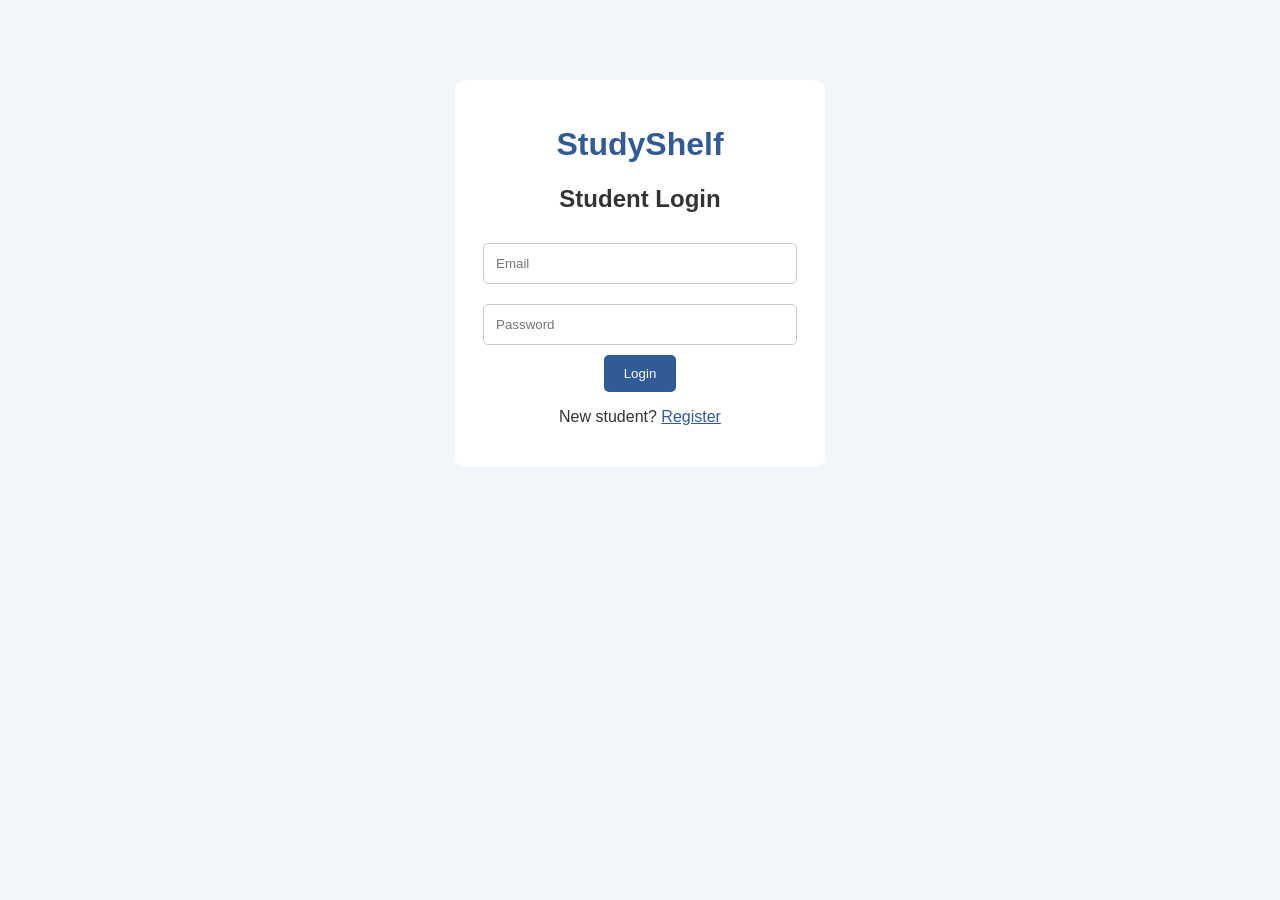
==== login.html @ 96654447 "Add files via upload" ====
<!DOCTYPE html>
<html>
<head>
    <title>StudyShelf Login</title>
    <link rel="stylesheet" href="styles.css">
</head>
<body>
<div class="container">
    <h1>StudyShelf</h1>
    <h2>Student Login</h2>

    <form id="loginForm">
        <input type="email" id="email" placeholder="Email" required>
        <input type="password" id="password" placeholder="Password" required>
        <button type="submit">Login</button>
    </form>

    <p>New student? <a href="register.html">Register</a></p>
</div>
<script src="app.js"></script>
</body>
</html>
---- styles.css ----
body {
    margin: 0;
    font-family: Arial, sans-serif;
    background: #f2f5fa;
    color: #333;
}

.container {
    background: white;
    width: 320px;
    margin: 80px auto;
    padding: 25px;
    text-align: center;
    border-radius: 10px;
}

h1 {
    color: #315b96;
}

input, textarea {
    width: 90%;
    padding: 12px;
    margin: 10px 0;
    border: 1px solid #ccc;
    border-radius: 5px;
}

textarea {
    min-height: 100px;
}

button {
    background: #315b96;
    color: white;
    padding: 11px 20px;
    border: none;
    border-radius: 5px;
    cursor: pointer;
}

button:hover {
    background: #24436f;
}

a {
    color: #315b96;
}

header {
    background: white;
    padding: 15px 30px;
    display: flex;
    justify-content: space-between;
    align-items: center;
}

.main {
    padding: 25px;
    max-width: 850px;
    margin: auto;
}

.subject, .chapter {
    background: white;
    padding: 18px;
    margin: 15px 0;
    border-radius: 8px;
}

.subject {
    cursor: pointer;
}

.subject:hover {
    background: #e5edf8;
}

.chapter {
    border-left: 4px solid #315b96;
}
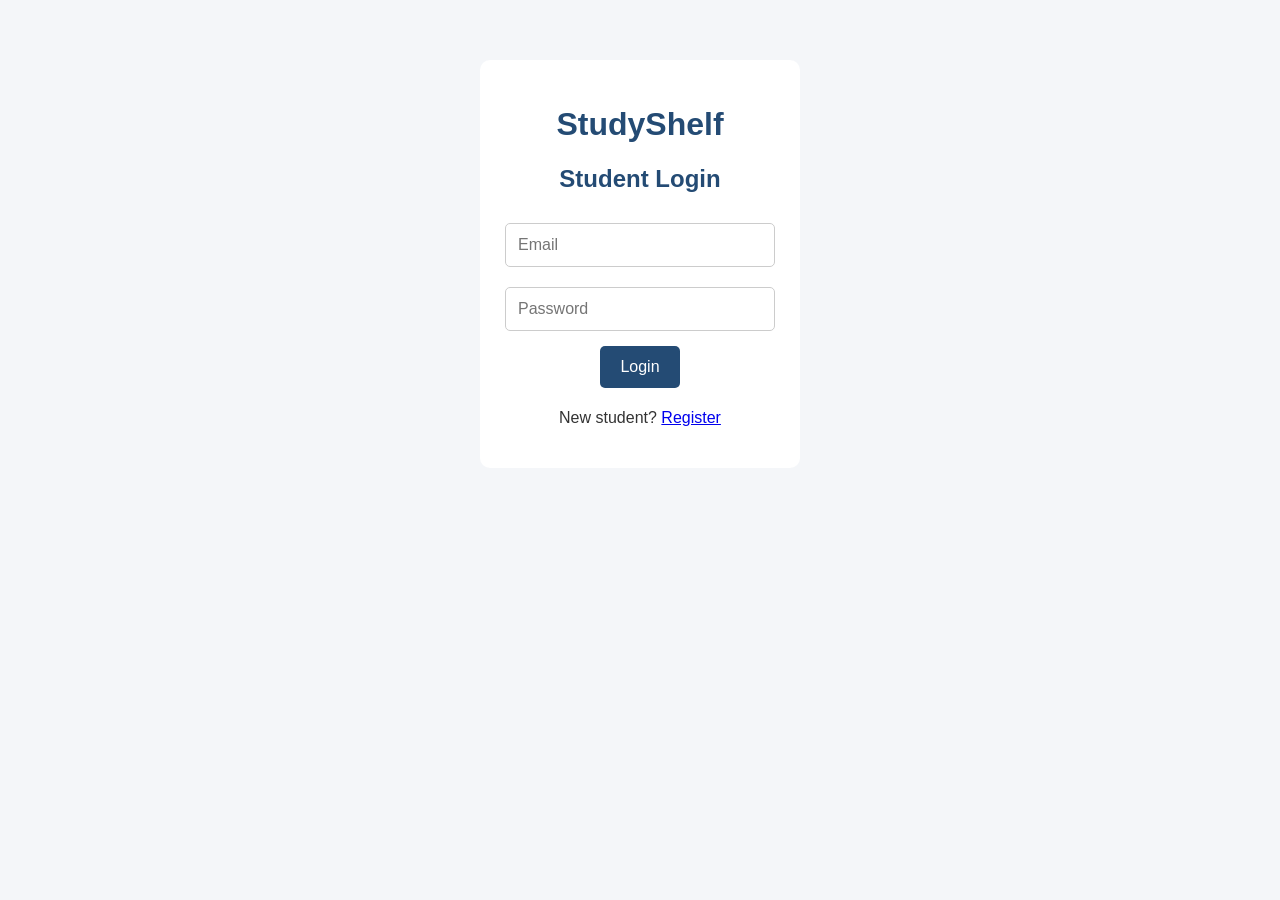
==== commit bad8028e: "fix mobile viewport" ====
--- a/login.html
+++ b/login.html
@@ -1,7 +1,8 @@
 
 <!DOCTYPE html>
 <html>
-<head>
+<head> 
+    <meta name="viewport" content="width=device-width, initial-scale=1.0">
     <title>StudyShelf Login</title>
     <link rel="stylesheet" href="styles.css">
 </head>
--- a/styles.css
+++ b/styles.css
@@ -1,82 +1,155 @@
+
+* {
+    box-sizing: border-box;
+}
 
 body {
+    font-family: Arial, sans-serif;
+    background: #f4f6f9;
     margin: 0;
-    font-family: Arial, sans-serif;
-    background: #f2f5fa;
+    padding: 0;
     color: #333;
 }
 
 .container {
+    width: 320px;
+    max-width: 94%;
+    margin: 60px auto;
+    padding: 25px;
     background: white;
-    width: 320px;
-    margin: 80px auto;
-    padding: 25px;
+    border-radius: 10px;
     text-align: center;
-    border-radius: 10px;
 }
 
-h1 {
-    color: #315b96;
+.main {
+    width: 90%;
+    max-width: 850px;
+    margin: 30px auto;
+    padding: 20px;
+}
+
+header {
+    background: #244b74;
+    color: white;
+    padding: 15px 25px;
+    display: flex;
+    justify-content: space-between;
+    align-items: center;
+    flex-wrap: wrap;
+}
+
+header h1 {
+    margin: 0;
+}
+
+h1, h2, h3 {
+    color: #244b74;
+}
+
+header h1 {
+    color: white;
+}
+
+.subject, .chapter {
+    background: white;
+    padding: 20px;
+    margin: 15px 0;
+    border-radius: 8px;
+    cursor: pointer;
+    box-shadow: 0 2px 5px rgba(0,0,0,0.1);
 }
 
 input, textarea {
-    width: 90%;
+    width: 100%;
     padding: 12px;
     margin: 10px 0;
     border: 1px solid #ccc;
     border-radius: 5px;
-}
-
-textarea {
-    min-height: 100px;
+    font-size: 16px;
 }
 
 button {
-    background: #315b96;
+    background: #244b74;
     color: white;
-    padding: 11px 20px;
+    padding: 12px 20px;
     border: none;
     border-radius: 5px;
     cursor: pointer;
+    font-size: 16px;
+    margin: 5px;
 }
 
 button:hover {
-    background: #24436f;
+    background: #183653;
 }
 
-a {
-    color: #315b96;
+/* Mobile responsive design */
+@media screen and (max-width: 600px) {
+    html, body {
+        width: 100%;
+        margin: 0;
+        padding: 0;
+        overflow-x: hidden;
+    }
+
+    body {
+        font-size: 17px;
+    }
+
+    .main {
+        width: 100%;
+        max-width: 100%;
+        margin: 0;
+        padding: 20px 15px;
+    }
+
+    header {
+        width: 100%;
+        padding: 15px;
+    }
+
+    header h1 {
+        font-size: 25px;
+    }
+
+    .container {
+        width: 94%;
+        max-width: 100%;
+        margin: 30px auto;
+        padding: 25px 18px;
+    }
+
+    .subject, .chapter {
+        width: 100%;
+        margin: 12px 0;
+        padding: 20px;
+    }
+
+    input, textarea {
+        width: 100%;
+        font-size: 16px;
+    }
+
+    button {
+        max-width: 100%;
+        font-size: 17px;
+        padding: 14px 18px;
+    }
+
+    h1 {
+        font-size: 28px;
+    }
+
+    h2 {
+        font-size: 23px;
+    }
+
+    h3 {
+        font-size: 20px;
+    }
+
+    p {
+        font-size: 17px;
+        line-height: 1.6;
+    }
 }
-
-header {
-    background: white;
-    padding: 15px 30px;
-    display: flex;
-    justify-content: space-between;
-    align-items: center;
-}
-
-.main {
-    padding: 25px;
-    max-width: 850px;
-    margin: auto;
-}
-
-.subject, .chapter {
-    background: white;
-    padding: 18px;
-    margin: 15px 0;
-    border-radius: 8px;
-}
-
-.subject {
-    cursor: pointer;
-}
-
-.subject:hover {
-    background: #e5edf8;
-}
-
-.chapter {
-    border-left: 4px solid #315b96;
-}
